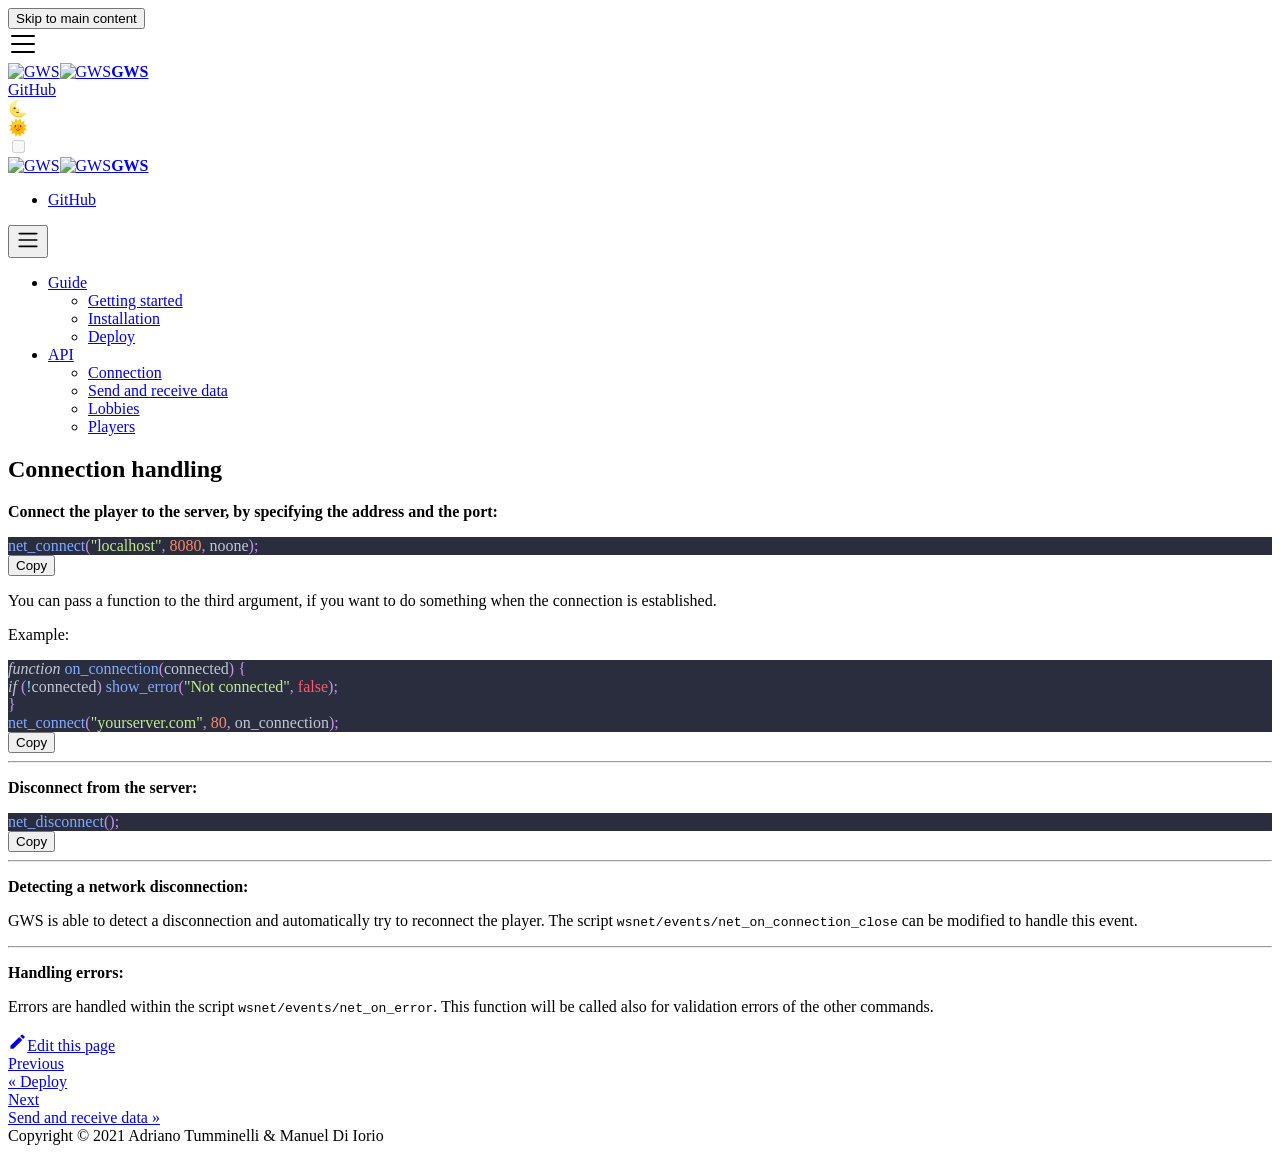
==== api/connection/index.html @ 3e794f7a "Updates" ====
<!doctype html>
<html lang="en">
<head>
<meta charset="UTF-8">
<meta name="viewport" content="width=device-width,initial-scale=1">
<meta name="generator" content="Docusaurus v2.0.0-alpha.70">
<link rel="alternate" type="application/rss+xml" href="/client/blog/rss.xml" title="GMS Websocket Blog RSS Feed">
<link rel="alternate" type="application/atom+xml" href="/client/blog/atom.xml" title="GMS Websocket Blog Atom Feed"><title data-react-helmet="true">Connection handling | GMS Websocket</title><meta data-react-helmet="true" name="twitter:card" content="summary_large_image"><meta data-react-helmet="true" name="docusaurus_locale" content="en"><meta data-react-helmet="true" name="docusaurus_version" content="current"><meta data-react-helmet="true" name="docusaurus_tag" content="docs-default-current"><meta data-react-helmet="true" property="og:title" content="Connection handling | GMS Websocket"><meta data-react-helmet="true" name="description" content="Connect the player to the server, by specifying the address and the port:"><meta data-react-helmet="true" property="og:description" content="Connect the player to the server, by specifying the address and the port:"><meta data-react-helmet="true" property="og:url" content="https://gamemaker-websocket.github.io/client/api/connection"><link data-react-helmet="true" rel="shortcut icon" href="/client/img/logo.svg"><link data-react-helmet="true" rel="canonical" href="https://gamemaker-websocket.github.io/client/api/connection"><link rel="stylesheet" href="/client/styles.dcc90d41.css">
<link rel="preload" href="/client/styles.a80dffa6.js" as="script">
<link rel="preload" href="/client/runtime~main.0edf074a.js" as="script">
<link rel="preload" href="/client/main.84d14266.js" as="script">
<link rel="preload" href="/client/1.2e53114e.js" as="script">
<link rel="preload" href="/client/2.6ff0bc5e.js" as="script">
<link rel="preload" href="/client/14.f0de6162.js" as="script">
<link rel="preload" href="/client/f976f453.dbe1d163.js" as="script">
<link rel="preload" href="/client/17896441.4129a965.js" as="script">
<link rel="preload" href="/client/78955ca0.13c2ad5e.js" as="script">
</head>
<body>
<script>!function(){function t(t){document.documentElement.setAttribute("data-theme",t)}var e=function(){var t=null;try{t=localStorage.getItem("theme")}catch(t){}return t}();t(null!==e?e:"light")}()</script><div id="__docusaurus">
<nav aria-label="Skip navigation links"><button type="button" tabindex="0" class="skipToContent_11B0">Skip to main content</button></nav><nav class="navbar navbar--fixed-top"><div class="navbar__inner"><div class="navbar__items"><div aria-label="Navigation bar toggle" class="navbar__toggle" role="button" tabindex="0"><svg aria-label="Menu" width="30" height="30" viewBox="0 0 30 30" role="img" focusable="false"><title>Menu</title><path stroke="currentColor" stroke-linecap="round" stroke-miterlimit="10" stroke-width="2" d="M4 7h22M4 15h22M4 23h22"></path></svg></div><a class="navbar__brand" href="/client/"><img src="/client/img/logo.svg" alt="GWS" class="themedImage_YANc themedImage--light_3CMI navbar__logo"><img src="/client/img/logo.svg" alt="GWS" class="themedImage_YANc themedImage--dark_3ARp navbar__logo"><strong class="navbar__title">GWS</strong></a></div><div class="navbar__items navbar__items--right"><a href="https://github.com/gamemaker-websocket/client" target="_blank" rel="noopener noreferrer" class="navbar__item navbar__link">GitHub</a><div class="react-toggle react-toggle--disabled displayOnlyInLargeViewport_2N3Q"><div class="react-toggle-track"><div class="react-toggle-track-check"><span class="toggle_3NWk">🌜</span></div><div class="react-toggle-track-x"><span class="toggle_3NWk">🌞</span></div></div><div class="react-toggle-thumb"></div><input type="checkbox" disabled="" aria-label="Dark mode toggle" class="react-toggle-screenreader-only"></div></div></div><div role="presentation" class="navbar-sidebar__backdrop"></div><div class="navbar-sidebar"><div class="navbar-sidebar__brand"><a class="navbar__brand" href="/client/"><img src="/client/img/logo.svg" alt="GWS" class="themedImage_YANc themedImage--light_3CMI navbar__logo"><img src="/client/img/logo.svg" alt="GWS" class="themedImage_YANc themedImage--dark_3ARp navbar__logo"><strong class="navbar__title">GWS</strong></a></div><div class="navbar-sidebar__items"><div class="menu"><ul class="menu__list"><li class="menu__list-item"><a href="https://github.com/gamemaker-websocket/client" target="_blank" rel="noopener noreferrer" class="menu__link">GitHub</a></li></ul></div></div></div></nav><div class="main-wrapper"><div class="docPage_vMrn"><div class="docSidebarContainer_3Ak5" role="complementary"><div class="sidebar_3gvy"><div class="menu menu--responsive thin-scrollbar menu_1yIk"><button aria-label="Open Menu" aria-haspopup="true" class="button button--secondary button--sm menu__button" type="button"><svg aria-label="Menu" class="sidebarMenuIcon_1CUI" width="24" height="24" viewBox="0 0 30 30" role="img" focusable="false"><title>Menu</title><path stroke="currentColor" stroke-linecap="round" stroke-miterlimit="10" stroke-width="2" d="M4 7h22M4 15h22M4 23h22"></path></svg></button><ul class="menu__list"><li class="menu__list-item menu__list-item--collapsed"><a class="menu__link menu__link--sublist" href="#!">Guide</a><ul class="menu__list"><li class="menu__list-item"><a class="menu__link" tabindex="-1" href="/client/">Getting started</a></li><li class="menu__list-item"><a class="menu__link" tabindex="-1" href="/client/guide/installation">Installation</a></li><li class="menu__list-item"><a class="menu__link" tabindex="-1" href="/client/guide/deploy/heroku">Deploy</a></li></ul></li><li class="menu__list-item"><a class="menu__link menu__link--sublist menu__link--active" href="#!">API</a><ul class="menu__list"><li class="menu__list-item"><a aria-current="page" class="menu__link menu__link--active active" tabindex="0" href="/client/api/connection">Connection</a></li><li class="menu__list-item"><a class="menu__link" tabindex="0" href="/client/api/messages">Send and receive data</a></li><li class="menu__list-item"><a class="menu__link" tabindex="0" href="/client/api/lobbies">Lobbies</a></li><li class="menu__list-item"><a class="menu__link" tabindex="0" href="/client/api/players">Players</a></li></ul></li></ul></div></div></div><main class="docMainContainer_2iGs"><div class="container padding-vert--lg docItemWrapper_1bxp"><div class="row"><div class="col docItemCol_U38p"><div class="docItemContainer_a7m4"><article><header><h1 class="docTitle_Oumm">Connection handling</h1></header><div class="markdown"><p><strong>Connect the player to the server, by specifying the address and the port:</strong></p><div class="mdxCodeBlock_1zKU"><div class="codeBlockContent_actS"><div tabindex="0" class="prism-code language-js codeBlock_tuNs thin-scrollbar"><div class="codeBlockLines_3uvA" style="color:#bfc7d5;background-color:#292d3e"><div class="token-line" style="color:#bfc7d5"><span class="token function" style="color:rgb(130, 170, 255)">net_connect</span><span class="token punctuation" style="color:rgb(199, 146, 234)">(</span><span class="token string" style="color:rgb(195, 232, 141)">&quot;localhost&quot;</span><span class="token punctuation" style="color:rgb(199, 146, 234)">,</span><span class="token plain"> </span><span class="token number" style="color:rgb(247, 140, 108)">8080</span><span class="token punctuation" style="color:rgb(199, 146, 234)">,</span><span class="token plain"> noone</span><span class="token punctuation" style="color:rgb(199, 146, 234)">)</span><span class="token punctuation" style="color:rgb(199, 146, 234)">;</span></div></div></div><button type="button" aria-label="Copy code to clipboard" class="copyButton_2GIj">Copy</button></div></div><p>You can pass a function to the third argument, if you want to do something when the connection is established.</p><p>Example:</p><div class="mdxCodeBlock_1zKU"><div class="codeBlockContent_actS"><div tabindex="0" class="prism-code language-js codeBlock_tuNs thin-scrollbar"><div class="codeBlockLines_3uvA" style="color:#bfc7d5;background-color:#292d3e"><div class="token-line" style="color:#bfc7d5"><span class="token keyword" style="font-style:italic">function</span><span class="token plain"> </span><span class="token function" style="color:rgb(130, 170, 255)">on_connection</span><span class="token punctuation" style="color:rgb(199, 146, 234)">(</span><span class="token parameter">connected</span><span class="token punctuation" style="color:rgb(199, 146, 234)">)</span><span class="token plain"> </span><span class="token punctuation" style="color:rgb(199, 146, 234)">{</span><span class="token plain"></span></div><div class="token-line" style="color:#bfc7d5"><span class="token plain">  </span><span class="token keyword control-flow" style="font-style:italic">if</span><span class="token plain"> </span><span class="token punctuation" style="color:rgb(199, 146, 234)">(</span><span class="token operator" style="color:rgb(137, 221, 255)">!</span><span class="token plain">connected</span><span class="token punctuation" style="color:rgb(199, 146, 234)">)</span><span class="token plain"> </span><span class="token function" style="color:rgb(130, 170, 255)">show_error</span><span class="token punctuation" style="color:rgb(199, 146, 234)">(</span><span class="token string" style="color:rgb(195, 232, 141)">&quot;Not connected&quot;</span><span class="token punctuation" style="color:rgb(199, 146, 234)">,</span><span class="token plain"> </span><span class="token boolean" style="color:rgb(255, 88, 116)">false</span><span class="token punctuation" style="color:rgb(199, 146, 234)">)</span><span class="token punctuation" style="color:rgb(199, 146, 234)">;</span><span class="token plain"></span></div><div class="token-line" style="color:#bfc7d5"><span class="token plain"></span><span class="token punctuation" style="color:rgb(199, 146, 234)">}</span><span class="token plain"></span></div><div class="token-line" style="color:#bfc7d5"><span class="token plain"></span><span class="token function" style="color:rgb(130, 170, 255)">net_connect</span><span class="token punctuation" style="color:rgb(199, 146, 234)">(</span><span class="token string" style="color:rgb(195, 232, 141)">&quot;yourserver.com&quot;</span><span class="token punctuation" style="color:rgb(199, 146, 234)">,</span><span class="token plain"> </span><span class="token number" style="color:rgb(247, 140, 108)">80</span><span class="token punctuation" style="color:rgb(199, 146, 234)">,</span><span class="token plain"> on_connection</span><span class="token punctuation" style="color:rgb(199, 146, 234)">)</span><span class="token punctuation" style="color:rgb(199, 146, 234)">;</span></div></div></div><button type="button" aria-label="Copy code to clipboard" class="copyButton_2GIj">Copy</button></div></div><hr><p><strong>Disconnect from the server:</strong></p><div class="mdxCodeBlock_1zKU"><div class="codeBlockContent_actS"><div tabindex="0" class="prism-code language-js codeBlock_tuNs thin-scrollbar"><div class="codeBlockLines_3uvA" style="color:#bfc7d5;background-color:#292d3e"><div class="token-line" style="color:#bfc7d5"><span class="token function" style="color:rgb(130, 170, 255)">net_disconnect</span><span class="token punctuation" style="color:rgb(199, 146, 234)">(</span><span class="token punctuation" style="color:rgb(199, 146, 234)">)</span><span class="token punctuation" style="color:rgb(199, 146, 234)">;</span></div></div></div><button type="button" aria-label="Copy code to clipboard" class="copyButton_2GIj">Copy</button></div></div><hr><p><strong>Detecting a network disconnection:</strong></p><p>GWS is able to detect a disconnection and automatically try to reconnect the player.
The script <code>wsnet/events/net_on_connection_close</code> can be modified to handle this event.</p><hr><p><strong>Handling errors:</strong></p><p>Errors are handled within the script <code>wsnet/events/net_on_error</code>.
This function will be called also for validation errors of the other commands.</p></div></article><div class="margin-vert--xl"><div class="row"><div class="col"><a href="https://github.com/gamemaker-websocket/client/docs/edit/master/docs/api/connection.md" target="_blank" rel="noreferrer noopener"><svg fill="currentColor" height="1.2em" width="1.2em" preserveAspectRatio="xMidYMid meet" role="img" viewBox="0 0 40 40" class="iconEdit_2LL7"><g><path d="m34.5 11.7l-3 3.1-6.3-6.3 3.1-3q0.5-0.5 1.2-0.5t1.1 0.5l3.9 3.9q0.5 0.4 0.5 1.1t-0.5 1.2z m-29.5 17.1l18.4-18.5 6.3 6.3-18.4 18.4h-6.3v-6.2z"></path></g></svg>Edit this page</a></div></div></div><div class="margin-vert--lg"><nav class="pagination-nav" aria-label="Blog list page navigation"><div class="pagination-nav__item"><a class="pagination-nav__link" href="/client/guide/deploy/heroku"><div class="pagination-nav__sublabel">Previous</div><div class="pagination-nav__label">« Deploy</div></a></div><div class="pagination-nav__item pagination-nav__item--next"><a class="pagination-nav__link" href="/client/api/messages"><div class="pagination-nav__sublabel">Next</div><div class="pagination-nav__label">Send and receive data »</div></a></div></nav></div></div></div><div class="col col--3"><div class="tableOfContents_2xL- thin-scrollbar"></div></div></div></div></main></div></div><footer class="footer footer--dark"><div class="container"><div class="footer__bottom text--center"><div class="footer__copyright">Copyright © 2021 Adriano Tumminelli & Manuel Di Iorio</div></div></div></footer></div>
<script src="/client/styles.a80dffa6.js"></script>
<script src="/client/runtime~main.0edf074a.js"></script>
<script src="/client/main.84d14266.js"></script>
<script src="/client/1.2e53114e.js"></script>
<script src="/client/2.6ff0bc5e.js"></script>
<script src="/client/14.f0de6162.js"></script>
<script src="/client/f976f453.dbe1d163.js"></script>
<script src="/client/17896441.4129a965.js"></script>
<script src="/client/78955ca0.13c2ad5e.js"></script>
</body>
</html>
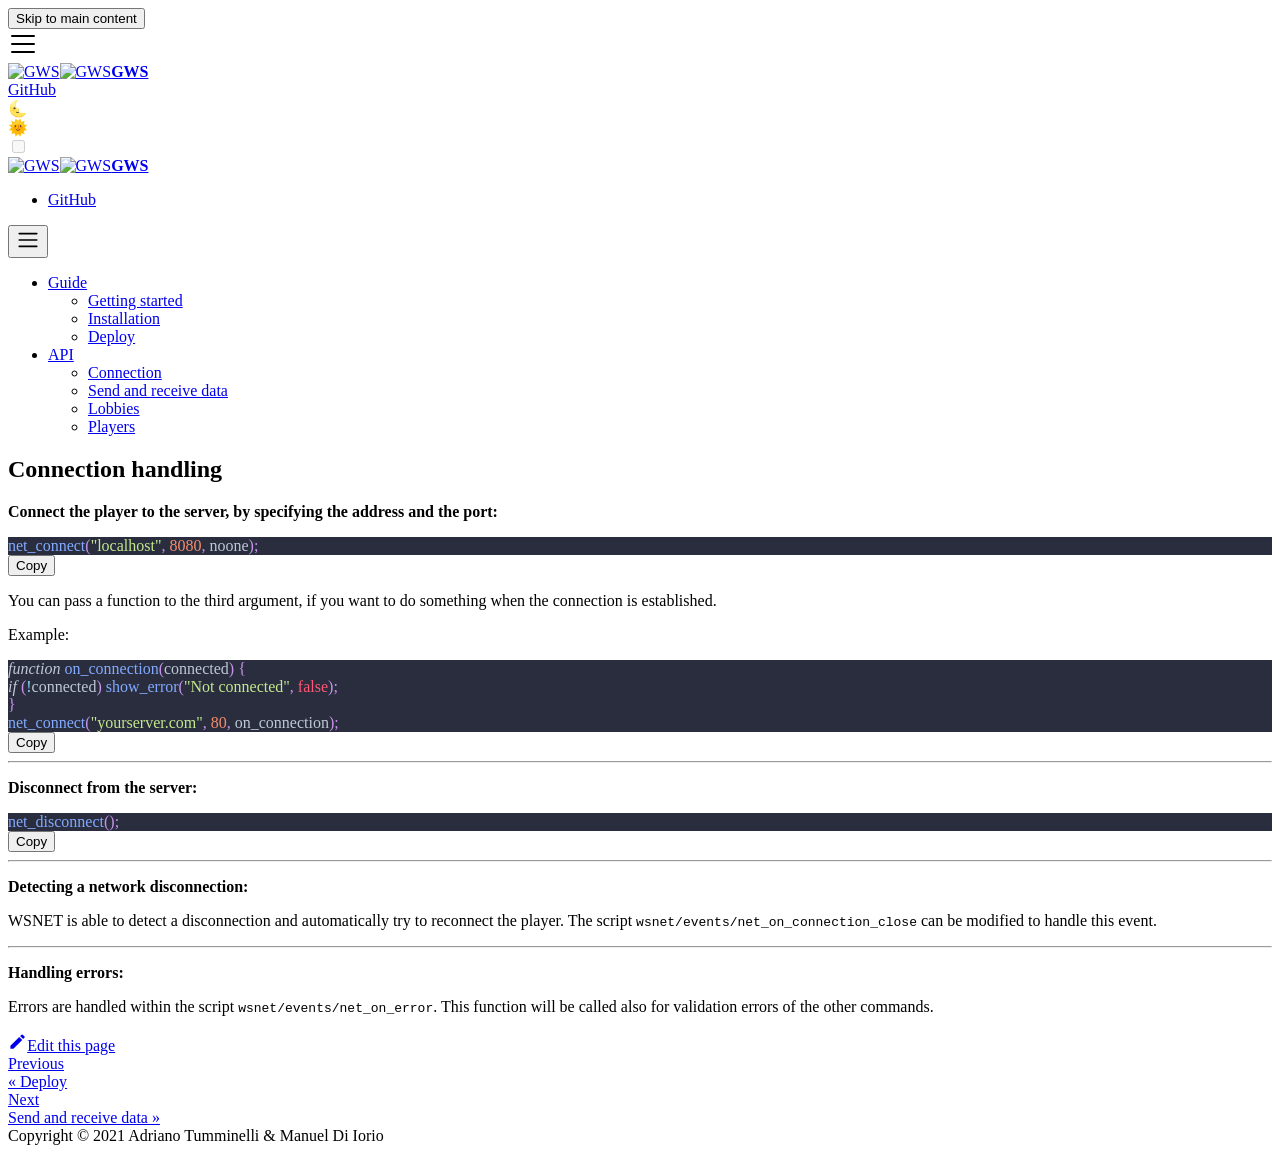
==== commit faffa05e: "Updates" ====
--- a/api/connection/index.html
+++ b/api/connection/index.html
@@ -4,31 +4,31 @@
 <meta charset="UTF-8">
 <meta name="viewport" content="width=device-width,initial-scale=1">
 <meta name="generator" content="Docusaurus v2.0.0-alpha.70">
-<link rel="alternate" type="application/rss+xml" href="/client/blog/rss.xml" title="GMS Websocket Blog RSS Feed">
-<link rel="alternate" type="application/atom+xml" href="/client/blog/atom.xml" title="GMS Websocket Blog Atom Feed"><title data-react-helmet="true">Connection handling | GMS Websocket</title><meta data-react-helmet="true" name="twitter:card" content="summary_large_image"><meta data-react-helmet="true" name="docusaurus_locale" content="en"><meta data-react-helmet="true" name="docusaurus_version" content="current"><meta data-react-helmet="true" name="docusaurus_tag" content="docs-default-current"><meta data-react-helmet="true" property="og:title" content="Connection handling | GMS Websocket"><meta data-react-helmet="true" name="description" content="Connect the player to the server, by specifying the address and the port:"><meta data-react-helmet="true" property="og:description" content="Connect the player to the server, by specifying the address and the port:"><meta data-react-helmet="true" property="og:url" content="https://gamemaker-websocket.github.io/client/api/connection"><link data-react-helmet="true" rel="shortcut icon" href="/client/img/logo.svg"><link data-react-helmet="true" rel="canonical" href="https://gamemaker-websocket.github.io/client/api/connection"><link rel="stylesheet" href="/client/styles.dcc90d41.css">
+<link rel="alternate" type="application/rss+xml" href="/client/blog/rss.xml" title="WSNET Blog RSS Feed">
+<link rel="alternate" type="application/atom+xml" href="/client/blog/atom.xml" title="WSNET Blog Atom Feed"><title data-react-helmet="true">Connection handling | WSNET</title><meta data-react-helmet="true" name="twitter:card" content="summary_large_image"><meta data-react-helmet="true" name="docusaurus_locale" content="en"><meta data-react-helmet="true" name="docusaurus_version" content="current"><meta data-react-helmet="true" name="docusaurus_tag" content="docs-default-current"><meta data-react-helmet="true" property="og:title" content="Connection handling | WSNET"><meta data-react-helmet="true" name="description" content="Connect the player to the server, by specifying the address and the port:"><meta data-react-helmet="true" property="og:description" content="Connect the player to the server, by specifying the address and the port:"><meta data-react-helmet="true" property="og:url" content="https://wsnet-lib.github.io/client/api/connection"><link data-react-helmet="true" rel="shortcut icon" href="/client/img/logo.svg"><link data-react-helmet="true" rel="canonical" href="https://wsnet-lib.github.io/client/api/connection"><link rel="stylesheet" href="/client/styles.54a046fb.css">
 <link rel="preload" href="/client/styles.a80dffa6.js" as="script">
-<link rel="preload" href="/client/runtime~main.0edf074a.js" as="script">
-<link rel="preload" href="/client/main.84d14266.js" as="script">
+<link rel="preload" href="/client/runtime~main.6d9de243.js" as="script">
+<link rel="preload" href="/client/main.f8b710a8.js" as="script">
 <link rel="preload" href="/client/1.2e53114e.js" as="script">
 <link rel="preload" href="/client/2.6ff0bc5e.js" as="script">
 <link rel="preload" href="/client/14.f0de6162.js" as="script">
 <link rel="preload" href="/client/f976f453.dbe1d163.js" as="script">
 <link rel="preload" href="/client/17896441.4129a965.js" as="script">
-<link rel="preload" href="/client/78955ca0.13c2ad5e.js" as="script">
+<link rel="preload" href="/client/78955ca0.629477b0.js" as="script">
 </head>
 <body>
 <script>!function(){function t(t){document.documentElement.setAttribute("data-theme",t)}var e=function(){var t=null;try{t=localStorage.getItem("theme")}catch(t){}return t}();t(null!==e?e:"light")}()</script><div id="__docusaurus">
-<nav aria-label="Skip navigation links"><button type="button" tabindex="0" class="skipToContent_11B0">Skip to main content</button></nav><nav class="navbar navbar--fixed-top"><div class="navbar__inner"><div class="navbar__items"><div aria-label="Navigation bar toggle" class="navbar__toggle" role="button" tabindex="0"><svg aria-label="Menu" width="30" height="30" viewBox="0 0 30 30" role="img" focusable="false"><title>Menu</title><path stroke="currentColor" stroke-linecap="round" stroke-miterlimit="10" stroke-width="2" d="M4 7h22M4 15h22M4 23h22"></path></svg></div><a class="navbar__brand" href="/client/"><img src="/client/img/logo.svg" alt="GWS" class="themedImage_YANc themedImage--light_3CMI navbar__logo"><img src="/client/img/logo.svg" alt="GWS" class="themedImage_YANc themedImage--dark_3ARp navbar__logo"><strong class="navbar__title">GWS</strong></a></div><div class="navbar__items navbar__items--right"><a href="https://github.com/gamemaker-websocket/client" target="_blank" rel="noopener noreferrer" class="navbar__item navbar__link">GitHub</a><div class="react-toggle react-toggle--disabled displayOnlyInLargeViewport_2N3Q"><div class="react-toggle-track"><div class="react-toggle-track-check"><span class="toggle_3NWk">🌜</span></div><div class="react-toggle-track-x"><span class="toggle_3NWk">🌞</span></div></div><div class="react-toggle-thumb"></div><input type="checkbox" disabled="" aria-label="Dark mode toggle" class="react-toggle-screenreader-only"></div></div></div><div role="presentation" class="navbar-sidebar__backdrop"></div><div class="navbar-sidebar"><div class="navbar-sidebar__brand"><a class="navbar__brand" href="/client/"><img src="/client/img/logo.svg" alt="GWS" class="themedImage_YANc themedImage--light_3CMI navbar__logo"><img src="/client/img/logo.svg" alt="GWS" class="themedImage_YANc themedImage--dark_3ARp navbar__logo"><strong class="navbar__title">GWS</strong></a></div><div class="navbar-sidebar__items"><div class="menu"><ul class="menu__list"><li class="menu__list-item"><a href="https://github.com/gamemaker-websocket/client" target="_blank" rel="noopener noreferrer" class="menu__link">GitHub</a></li></ul></div></div></div></nav><div class="main-wrapper"><div class="docPage_vMrn"><div class="docSidebarContainer_3Ak5" role="complementary"><div class="sidebar_3gvy"><div class="menu menu--responsive thin-scrollbar menu_1yIk"><button aria-label="Open Menu" aria-haspopup="true" class="button button--secondary button--sm menu__button" type="button"><svg aria-label="Menu" class="sidebarMenuIcon_1CUI" width="24" height="24" viewBox="0 0 30 30" role="img" focusable="false"><title>Menu</title><path stroke="currentColor" stroke-linecap="round" stroke-miterlimit="10" stroke-width="2" d="M4 7h22M4 15h22M4 23h22"></path></svg></button><ul class="menu__list"><li class="menu__list-item menu__list-item--collapsed"><a class="menu__link menu__link--sublist" href="#!">Guide</a><ul class="menu__list"><li class="menu__list-item"><a class="menu__link" tabindex="-1" href="/client/">Getting started</a></li><li class="menu__list-item"><a class="menu__link" tabindex="-1" href="/client/guide/installation">Installation</a></li><li class="menu__list-item"><a class="menu__link" tabindex="-1" href="/client/guide/deploy/heroku">Deploy</a></li></ul></li><li class="menu__list-item"><a class="menu__link menu__link--sublist menu__link--active" href="#!">API</a><ul class="menu__list"><li class="menu__list-item"><a aria-current="page" class="menu__link menu__link--active active" tabindex="0" href="/client/api/connection">Connection</a></li><li class="menu__list-item"><a class="menu__link" tabindex="0" href="/client/api/messages">Send and receive data</a></li><li class="menu__list-item"><a class="menu__link" tabindex="0" href="/client/api/lobbies">Lobbies</a></li><li class="menu__list-item"><a class="menu__link" tabindex="0" href="/client/api/players">Players</a></li></ul></li></ul></div></div></div><main class="docMainContainer_2iGs"><div class="container padding-vert--lg docItemWrapper_1bxp"><div class="row"><div class="col docItemCol_U38p"><div class="docItemContainer_a7m4"><article><header><h1 class="docTitle_Oumm">Connection handling</h1></header><div class="markdown"><p><strong>Connect the player to the server, by specifying the address and the port:</strong></p><div class="mdxCodeBlock_1zKU"><div class="codeBlockContent_actS"><div tabindex="0" class="prism-code language-js codeBlock_tuNs thin-scrollbar"><div class="codeBlockLines_3uvA" style="color:#bfc7d5;background-color:#292d3e"><div class="token-line" style="color:#bfc7d5"><span class="token function" style="color:rgb(130, 170, 255)">net_connect</span><span class="token punctuation" style="color:rgb(199, 146, 234)">(</span><span class="token string" style="color:rgb(195, 232, 141)">&quot;localhost&quot;</span><span class="token punctuation" style="color:rgb(199, 146, 234)">,</span><span class="token plain"> </span><span class="token number" style="color:rgb(247, 140, 108)">8080</span><span class="token punctuation" style="color:rgb(199, 146, 234)">,</span><span class="token plain"> noone</span><span class="token punctuation" style="color:rgb(199, 146, 234)">)</span><span class="token punctuation" style="color:rgb(199, 146, 234)">;</span></div></div></div><button type="button" aria-label="Copy code to clipboard" class="copyButton_2GIj">Copy</button></div></div><p>You can pass a function to the third argument, if you want to do something when the connection is established.</p><p>Example:</p><div class="mdxCodeBlock_1zKU"><div class="codeBlockContent_actS"><div tabindex="0" class="prism-code language-js codeBlock_tuNs thin-scrollbar"><div class="codeBlockLines_3uvA" style="color:#bfc7d5;background-color:#292d3e"><div class="token-line" style="color:#bfc7d5"><span class="token keyword" style="font-style:italic">function</span><span class="token plain"> </span><span class="token function" style="color:rgb(130, 170, 255)">on_connection</span><span class="token punctuation" style="color:rgb(199, 146, 234)">(</span><span class="token parameter">connected</span><span class="token punctuation" style="color:rgb(199, 146, 234)">)</span><span class="token plain"> </span><span class="token punctuation" style="color:rgb(199, 146, 234)">{</span><span class="token plain"></span></div><div class="token-line" style="color:#bfc7d5"><span class="token plain">  </span><span class="token keyword control-flow" style="font-style:italic">if</span><span class="token plain"> </span><span class="token punctuation" style="color:rgb(199, 146, 234)">(</span><span class="token operator" style="color:rgb(137, 221, 255)">!</span><span class="token plain">connected</span><span class="token punctuation" style="color:rgb(199, 146, 234)">)</span><span class="token plain"> </span><span class="token function" style="color:rgb(130, 170, 255)">show_error</span><span class="token punctuation" style="color:rgb(199, 146, 234)">(</span><span class="token string" style="color:rgb(195, 232, 141)">&quot;Not connected&quot;</span><span class="token punctuation" style="color:rgb(199, 146, 234)">,</span><span class="token plain"> </span><span class="token boolean" style="color:rgb(255, 88, 116)">false</span><span class="token punctuation" style="color:rgb(199, 146, 234)">)</span><span class="token punctuation" style="color:rgb(199, 146, 234)">;</span><span class="token plain"></span></div><div class="token-line" style="color:#bfc7d5"><span class="token plain"></span><span class="token punctuation" style="color:rgb(199, 146, 234)">}</span><span class="token plain"></span></div><div class="token-line" style="color:#bfc7d5"><span class="token plain"></span><span class="token function" style="color:rgb(130, 170, 255)">net_connect</span><span class="token punctuation" style="color:rgb(199, 146, 234)">(</span><span class="token string" style="color:rgb(195, 232, 141)">&quot;yourserver.com&quot;</span><span class="token punctuation" style="color:rgb(199, 146, 234)">,</span><span class="token plain"> </span><span class="token number" style="color:rgb(247, 140, 108)">80</span><span class="token punctuation" style="color:rgb(199, 146, 234)">,</span><span class="token plain"> on_connection</span><span class="token punctuation" style="color:rgb(199, 146, 234)">)</span><span class="token punctuation" style="color:rgb(199, 146, 234)">;</span></div></div></div><button type="button" aria-label="Copy code to clipboard" class="copyButton_2GIj">Copy</button></div></div><hr><p><strong>Disconnect from the server:</strong></p><div class="mdxCodeBlock_1zKU"><div class="codeBlockContent_actS"><div tabindex="0" class="prism-code language-js codeBlock_tuNs thin-scrollbar"><div class="codeBlockLines_3uvA" style="color:#bfc7d5;background-color:#292d3e"><div class="token-line" style="color:#bfc7d5"><span class="token function" style="color:rgb(130, 170, 255)">net_disconnect</span><span class="token punctuation" style="color:rgb(199, 146, 234)">(</span><span class="token punctuation" style="color:rgb(199, 146, 234)">)</span><span class="token punctuation" style="color:rgb(199, 146, 234)">;</span></div></div></div><button type="button" aria-label="Copy code to clipboard" class="copyButton_2GIj">Copy</button></div></div><hr><p><strong>Detecting a network disconnection:</strong></p><p>GWS is able to detect a disconnection and automatically try to reconnect the player.
+<nav aria-label="Skip navigation links"><button type="button" tabindex="0" class="skipToContent_11B0">Skip to main content</button></nav><nav class="navbar navbar--fixed-top"><div class="navbar__inner"><div class="navbar__items"><div aria-label="Navigation bar toggle" class="navbar__toggle" role="button" tabindex="0"><svg aria-label="Menu" width="30" height="30" viewBox="0 0 30 30" role="img" focusable="false"><title>Menu</title><path stroke="currentColor" stroke-linecap="round" stroke-miterlimit="10" stroke-width="2" d="M4 7h22M4 15h22M4 23h22"></path></svg></div><a class="navbar__brand" href="/client/"><img src="/client/img/logo.svg" alt="GWS" class="themedImage_YANc themedImage--light_3CMI navbar__logo"><img src="/client/img/logo.svg" alt="GWS" class="themedImage_YANc themedImage--dark_3ARp navbar__logo"><strong class="navbar__title">GWS</strong></a></div><div class="navbar__items navbar__items--right"><a href="https://github.com/gamemaker-websocket/client" target="_blank" rel="noopener noreferrer" class="navbar__item navbar__link">GitHub</a><div class="react-toggle react-toggle--disabled displayOnlyInLargeViewport_2N3Q"><div class="react-toggle-track"><div class="react-toggle-track-check"><span class="toggle_3NWk">🌜</span></div><div class="react-toggle-track-x"><span class="toggle_3NWk">🌞</span></div></div><div class="react-toggle-thumb"></div><input type="checkbox" disabled="" aria-label="Dark mode toggle" class="react-toggle-screenreader-only"></div></div></div><div role="presentation" class="navbar-sidebar__backdrop"></div><div class="navbar-sidebar"><div class="navbar-sidebar__brand"><a class="navbar__brand" href="/client/"><img src="/client/img/logo.svg" alt="GWS" class="themedImage_YANc themedImage--light_3CMI navbar__logo"><img src="/client/img/logo.svg" alt="GWS" class="themedImage_YANc themedImage--dark_3ARp navbar__logo"><strong class="navbar__title">GWS</strong></a></div><div class="navbar-sidebar__items"><div class="menu"><ul class="menu__list"><li class="menu__list-item"><a href="https://github.com/gamemaker-websocket/client" target="_blank" rel="noopener noreferrer" class="menu__link">GitHub</a></li></ul></div></div></div></nav><div class="main-wrapper"><div class="docPage_vMrn"><div class="docSidebarContainer_3Ak5" role="complementary"><div class="sidebar_3gvy"><div class="menu menu--responsive thin-scrollbar menu_1yIk"><button aria-label="Open Menu" aria-haspopup="true" class="button button--secondary button--sm menu__button" type="button"><svg aria-label="Menu" class="sidebarMenuIcon_1CUI" width="24" height="24" viewBox="0 0 30 30" role="img" focusable="false"><title>Menu</title><path stroke="currentColor" stroke-linecap="round" stroke-miterlimit="10" stroke-width="2" d="M4 7h22M4 15h22M4 23h22"></path></svg></button><ul class="menu__list"><li class="menu__list-item menu__list-item--collapsed"><a class="menu__link menu__link--sublist" href="#!">Guide</a><ul class="menu__list"><li class="menu__list-item"><a class="menu__link" tabindex="-1" href="/client/">Getting started</a></li><li class="menu__list-item"><a class="menu__link" tabindex="-1" href="/client/guide/installation">Installation</a></li><li class="menu__list-item"><a class="menu__link" tabindex="-1" href="/client/guide/deploy/heroku">Deploy</a></li></ul></li><li class="menu__list-item"><a class="menu__link menu__link--sublist menu__link--active" href="#!">API</a><ul class="menu__list"><li class="menu__list-item"><a aria-current="page" class="menu__link menu__link--active active" tabindex="0" href="/client/api/connection">Connection</a></li><li class="menu__list-item"><a class="menu__link" tabindex="0" href="/client/api/messages">Send and receive data</a></li><li class="menu__list-item"><a class="menu__link" tabindex="0" href="/client/api/lobbies">Lobbies</a></li><li class="menu__list-item"><a class="menu__link" tabindex="0" href="/client/api/players">Players</a></li></ul></li></ul></div></div></div><main class="docMainContainer_2iGs"><div class="container padding-vert--lg docItemWrapper_1bxp"><div class="row"><div class="col docItemCol_U38p"><div class="docItemContainer_a7m4"><article><header><h1 class="docTitle_Oumm">Connection handling</h1></header><div class="markdown"><p><strong>Connect the player to the server, by specifying the address and the port:</strong></p><div class="mdxCodeBlock_1zKU"><div class="codeBlockContent_actS"><div tabindex="0" class="prism-code language-js codeBlock_tuNs thin-scrollbar"><div class="codeBlockLines_3uvA" style="color:#bfc7d5;background-color:#292d3e"><div class="token-line" style="color:#bfc7d5"><span class="token function" style="color:rgb(130, 170, 255)">net_connect</span><span class="token punctuation" style="color:rgb(199, 146, 234)">(</span><span class="token string" style="color:rgb(195, 232, 141)">&quot;localhost&quot;</span><span class="token punctuation" style="color:rgb(199, 146, 234)">,</span><span class="token plain"> </span><span class="token number" style="color:rgb(247, 140, 108)">8080</span><span class="token punctuation" style="color:rgb(199, 146, 234)">,</span><span class="token plain"> noone</span><span class="token punctuation" style="color:rgb(199, 146, 234)">)</span><span class="token punctuation" style="color:rgb(199, 146, 234)">;</span></div></div></div><button type="button" aria-label="Copy code to clipboard" class="copyButton_2GIj">Copy</button></div></div><p>You can pass a function to the third argument, if you want to do something when the connection is established.</p><p>Example:</p><div class="mdxCodeBlock_1zKU"><div class="codeBlockContent_actS"><div tabindex="0" class="prism-code language-js codeBlock_tuNs thin-scrollbar"><div class="codeBlockLines_3uvA" style="color:#bfc7d5;background-color:#292d3e"><div class="token-line" style="color:#bfc7d5"><span class="token keyword" style="font-style:italic">function</span><span class="token plain"> </span><span class="token function" style="color:rgb(130, 170, 255)">on_connection</span><span class="token punctuation" style="color:rgb(199, 146, 234)">(</span><span class="token parameter">connected</span><span class="token punctuation" style="color:rgb(199, 146, 234)">)</span><span class="token plain"> </span><span class="token punctuation" style="color:rgb(199, 146, 234)">{</span><span class="token plain"></span></div><div class="token-line" style="color:#bfc7d5"><span class="token plain">  </span><span class="token keyword control-flow" style="font-style:italic">if</span><span class="token plain"> </span><span class="token punctuation" style="color:rgb(199, 146, 234)">(</span><span class="token operator" style="color:rgb(137, 221, 255)">!</span><span class="token plain">connected</span><span class="token punctuation" style="color:rgb(199, 146, 234)">)</span><span class="token plain"> </span><span class="token function" style="color:rgb(130, 170, 255)">show_error</span><span class="token punctuation" style="color:rgb(199, 146, 234)">(</span><span class="token string" style="color:rgb(195, 232, 141)">&quot;Not connected&quot;</span><span class="token punctuation" style="color:rgb(199, 146, 234)">,</span><span class="token plain"> </span><span class="token boolean" style="color:rgb(255, 88, 116)">false</span><span class="token punctuation" style="color:rgb(199, 146, 234)">)</span><span class="token punctuation" style="color:rgb(199, 146, 234)">;</span><span class="token plain"></span></div><div class="token-line" style="color:#bfc7d5"><span class="token plain"></span><span class="token punctuation" style="color:rgb(199, 146, 234)">}</span><span class="token plain"></span></div><div class="token-line" style="color:#bfc7d5"><span class="token plain"></span><span class="token function" style="color:rgb(130, 170, 255)">net_connect</span><span class="token punctuation" style="color:rgb(199, 146, 234)">(</span><span class="token string" style="color:rgb(195, 232, 141)">&quot;yourserver.com&quot;</span><span class="token punctuation" style="color:rgb(199, 146, 234)">,</span><span class="token plain"> </span><span class="token number" style="color:rgb(247, 140, 108)">80</span><span class="token punctuation" style="color:rgb(199, 146, 234)">,</span><span class="token plain"> on_connection</span><span class="token punctuation" style="color:rgb(199, 146, 234)">)</span><span class="token punctuation" style="color:rgb(199, 146, 234)">;</span></div></div></div><button type="button" aria-label="Copy code to clipboard" class="copyButton_2GIj">Copy</button></div></div><hr><p><strong>Disconnect from the server:</strong></p><div class="mdxCodeBlock_1zKU"><div class="codeBlockContent_actS"><div tabindex="0" class="prism-code language-js codeBlock_tuNs thin-scrollbar"><div class="codeBlockLines_3uvA" style="color:#bfc7d5;background-color:#292d3e"><div class="token-line" style="color:#bfc7d5"><span class="token function" style="color:rgb(130, 170, 255)">net_disconnect</span><span class="token punctuation" style="color:rgb(199, 146, 234)">(</span><span class="token punctuation" style="color:rgb(199, 146, 234)">)</span><span class="token punctuation" style="color:rgb(199, 146, 234)">;</span></div></div></div><button type="button" aria-label="Copy code to clipboard" class="copyButton_2GIj">Copy</button></div></div><hr><p><strong>Detecting a network disconnection:</strong></p><p>WSNET is able to detect a disconnection and automatically try to reconnect the player.
 The script <code>wsnet/events/net_on_connection_close</code> can be modified to handle this event.</p><hr><p><strong>Handling errors:</strong></p><p>Errors are handled within the script <code>wsnet/events/net_on_error</code>.
-This function will be called also for validation errors of the other commands.</p></div></article><div class="margin-vert--xl"><div class="row"><div class="col"><a href="https://github.com/gamemaker-websocket/client/docs/edit/master/docs/api/connection.md" target="_blank" rel="noreferrer noopener"><svg fill="currentColor" height="1.2em" width="1.2em" preserveAspectRatio="xMidYMid meet" role="img" viewBox="0 0 40 40" class="iconEdit_2LL7"><g><path d="m34.5 11.7l-3 3.1-6.3-6.3 3.1-3q0.5-0.5 1.2-0.5t1.1 0.5l3.9 3.9q0.5 0.4 0.5 1.1t-0.5 1.2z m-29.5 17.1l18.4-18.5 6.3 6.3-18.4 18.4h-6.3v-6.2z"></path></g></svg>Edit this page</a></div></div></div><div class="margin-vert--lg"><nav class="pagination-nav" aria-label="Blog list page navigation"><div class="pagination-nav__item"><a class="pagination-nav__link" href="/client/guide/deploy/heroku"><div class="pagination-nav__sublabel">Previous</div><div class="pagination-nav__label">« Deploy</div></a></div><div class="pagination-nav__item pagination-nav__item--next"><a class="pagination-nav__link" href="/client/api/messages"><div class="pagination-nav__sublabel">Next</div><div class="pagination-nav__label">Send and receive data »</div></a></div></nav></div></div></div><div class="col col--3"><div class="tableOfContents_2xL- thin-scrollbar"></div></div></div></div></main></div></div><footer class="footer footer--dark"><div class="container"><div class="footer__bottom text--center"><div class="footer__copyright">Copyright © 2021 Adriano Tumminelli & Manuel Di Iorio</div></div></div></footer></div>
+This function will be called also for validation errors of the other commands.</p></div></article><div class="margin-vert--xl"><div class="row"><div class="col"><a href="https://github.com/gamemaker-websocket/client/edit/master/docs/docs/api/connection.md" target="_blank" rel="noreferrer noopener"><svg fill="currentColor" height="1.2em" width="1.2em" preserveAspectRatio="xMidYMid meet" role="img" viewBox="0 0 40 40" class="iconEdit_2LL7"><g><path d="m34.5 11.7l-3 3.1-6.3-6.3 3.1-3q0.5-0.5 1.2-0.5t1.1 0.5l3.9 3.9q0.5 0.4 0.5 1.1t-0.5 1.2z m-29.5 17.1l18.4-18.5 6.3 6.3-18.4 18.4h-6.3v-6.2z"></path></g></svg>Edit this page</a></div></div></div><div class="margin-vert--lg"><nav class="pagination-nav" aria-label="Blog list page navigation"><div class="pagination-nav__item"><a class="pagination-nav__link" href="/client/guide/deploy/heroku"><div class="pagination-nav__sublabel">Previous</div><div class="pagination-nav__label">« Deploy</div></a></div><div class="pagination-nav__item pagination-nav__item--next"><a class="pagination-nav__link" href="/client/api/messages"><div class="pagination-nav__sublabel">Next</div><div class="pagination-nav__label">Send and receive data »</div></a></div></nav></div></div></div><div class="col col--3"><div class="tableOfContents_2xL- thin-scrollbar"></div></div></div></div></main></div></div><footer class="footer footer--dark"><div class="container"><div class="footer__bottom text--center"><div class="footer__copyright">Copyright © 2021 Adriano Tumminelli & Manuel Di Iorio</div></div></div></footer></div>
 <script src="/client/styles.a80dffa6.js"></script>
-<script src="/client/runtime~main.0edf074a.js"></script>
-<script src="/client/main.84d14266.js"></script>
+<script src="/client/runtime~main.6d9de243.js"></script>
+<script src="/client/main.f8b710a8.js"></script>
 <script src="/client/1.2e53114e.js"></script>
 <script src="/client/2.6ff0bc5e.js"></script>
 <script src="/client/14.f0de6162.js"></script>
 <script src="/client/f976f453.dbe1d163.js"></script>
 <script src="/client/17896441.4129a965.js"></script>
-<script src="/client/78955ca0.13c2ad5e.js"></script>
+<script src="/client/78955ca0.629477b0.js"></script>
 </body>
 </html>
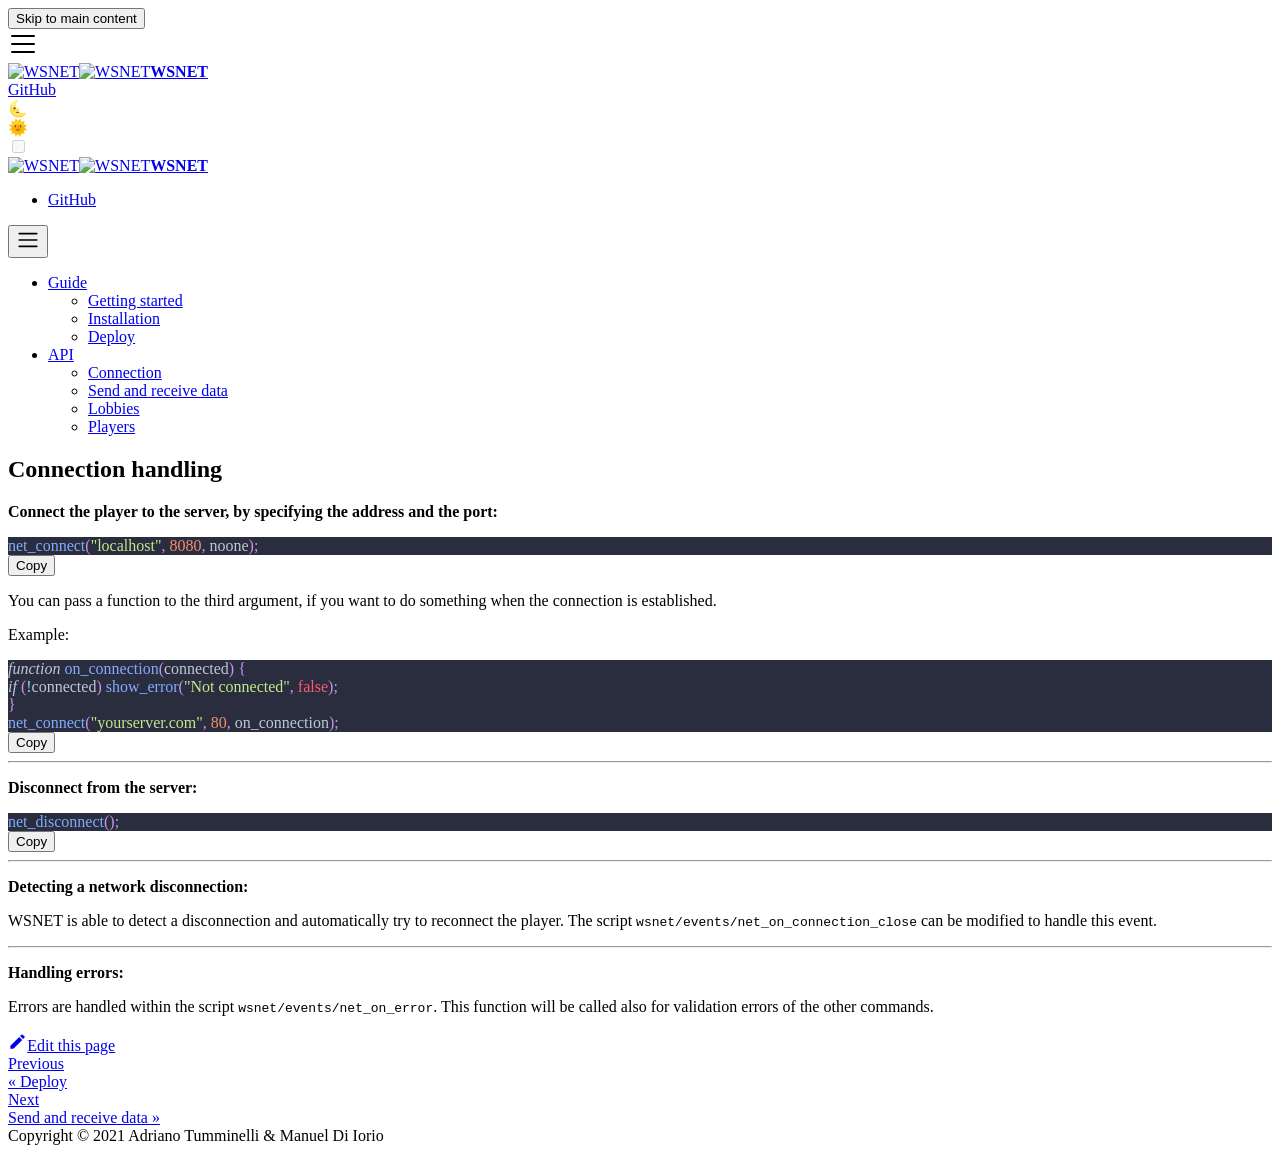
==== commit 69dac9d1: "Updates" ====
--- a/api/connection/index.html
+++ b/api/connection/index.html
@@ -4,31 +4,31 @@
 <meta charset="UTF-8">
 <meta name="viewport" content="width=device-width,initial-scale=1">
 <meta name="generator" content="Docusaurus v2.0.0-alpha.70">
-<link rel="alternate" type="application/rss+xml" href="/client/blog/rss.xml" title="WSNET Blog RSS Feed">
-<link rel="alternate" type="application/atom+xml" href="/client/blog/atom.xml" title="WSNET Blog Atom Feed"><title data-react-helmet="true">Connection handling | WSNET</title><meta data-react-helmet="true" name="twitter:card" content="summary_large_image"><meta data-react-helmet="true" name="docusaurus_locale" content="en"><meta data-react-helmet="true" name="docusaurus_version" content="current"><meta data-react-helmet="true" name="docusaurus_tag" content="docs-default-current"><meta data-react-helmet="true" property="og:title" content="Connection handling | WSNET"><meta data-react-helmet="true" name="description" content="Connect the player to the server, by specifying the address and the port:"><meta data-react-helmet="true" property="og:description" content="Connect the player to the server, by specifying the address and the port:"><meta data-react-helmet="true" property="og:url" content="https://wsnet-lib.github.io/client/api/connection"><link data-react-helmet="true" rel="shortcut icon" href="/client/img/logo.svg"><link data-react-helmet="true" rel="canonical" href="https://wsnet-lib.github.io/client/api/connection"><link rel="stylesheet" href="/client/styles.54a046fb.css">
-<link rel="preload" href="/client/styles.a80dffa6.js" as="script">
-<link rel="preload" href="/client/runtime~main.6d9de243.js" as="script">
-<link rel="preload" href="/client/main.f8b710a8.js" as="script">
-<link rel="preload" href="/client/1.2e53114e.js" as="script">
-<link rel="preload" href="/client/2.6ff0bc5e.js" as="script">
-<link rel="preload" href="/client/14.f0de6162.js" as="script">
-<link rel="preload" href="/client/f976f453.dbe1d163.js" as="script">
-<link rel="preload" href="/client/17896441.4129a965.js" as="script">
-<link rel="preload" href="/client/78955ca0.629477b0.js" as="script">
+<link rel="alternate" type="application/rss+xml" href="/gms-client/blog/rss.xml" title="WSNET Blog RSS Feed">
+<link rel="alternate" type="application/atom+xml" href="/gms-client/blog/atom.xml" title="WSNET Blog Atom Feed"><title data-react-helmet="true">Connection handling | WSNET</title><meta data-react-helmet="true" name="twitter:card" content="summary_large_image"><meta data-react-helmet="true" name="docusaurus_locale" content="en"><meta data-react-helmet="true" name="docusaurus_version" content="current"><meta data-react-helmet="true" name="docusaurus_tag" content="docs-default-current"><meta data-react-helmet="true" property="og:title" content="Connection handling | WSNET"><meta data-react-helmet="true" name="description" content="Connect the player to the server, by specifying the address and the port:"><meta data-react-helmet="true" property="og:description" content="Connect the player to the server, by specifying the address and the port:"><meta data-react-helmet="true" property="og:url" content="https://wsnet-lib.github.io/gms-client/api/connection"><link data-react-helmet="true" rel="shortcut icon" href="/gms-client/img/logo.svg"><link data-react-helmet="true" rel="canonical" href="https://wsnet-lib.github.io/gms-client/api/connection"><link rel="stylesheet" href="/gms-client/styles.54a046fb.css">
+<link rel="preload" href="/gms-client/styles.a80dffa6.js" as="script">
+<link rel="preload" href="/gms-client/runtime~main.1fefa55e.js" as="script">
+<link rel="preload" href="/gms-client/main.6a2fbeb7.js" as="script">
+<link rel="preload" href="/gms-client/1.2e53114e.js" as="script">
+<link rel="preload" href="/gms-client/2.6ff0bc5e.js" as="script">
+<link rel="preload" href="/gms-client/14.f0de6162.js" as="script">
+<link rel="preload" href="/gms-client/f976f453.72ff3402.js" as="script">
+<link rel="preload" href="/gms-client/17896441.4129a965.js" as="script">
+<link rel="preload" href="/gms-client/78955ca0.43f5be40.js" as="script">
 </head>
 <body>
 <script>!function(){function t(t){document.documentElement.setAttribute("data-theme",t)}var e=function(){var t=null;try{t=localStorage.getItem("theme")}catch(t){}return t}();t(null!==e?e:"light")}()</script><div id="__docusaurus">
-<nav aria-label="Skip navigation links"><button type="button" tabindex="0" class="skipToContent_11B0">Skip to main content</button></nav><nav class="navbar navbar--fixed-top"><div class="navbar__inner"><div class="navbar__items"><div aria-label="Navigation bar toggle" class="navbar__toggle" role="button" tabindex="0"><svg aria-label="Menu" width="30" height="30" viewBox="0 0 30 30" role="img" focusable="false"><title>Menu</title><path stroke="currentColor" stroke-linecap="round" stroke-miterlimit="10" stroke-width="2" d="M4 7h22M4 15h22M4 23h22"></path></svg></div><a class="navbar__brand" href="/client/"><img src="/client/img/logo.svg" alt="GWS" class="themedImage_YANc themedImage--light_3CMI navbar__logo"><img src="/client/img/logo.svg" alt="GWS" class="themedImage_YANc themedImage--dark_3ARp navbar__logo"><strong class="navbar__title">GWS</strong></a></div><div class="navbar__items navbar__items--right"><a href="https://github.com/gamemaker-websocket/client" target="_blank" rel="noopener noreferrer" class="navbar__item navbar__link">GitHub</a><div class="react-toggle react-toggle--disabled displayOnlyInLargeViewport_2N3Q"><div class="react-toggle-track"><div class="react-toggle-track-check"><span class="toggle_3NWk">🌜</span></div><div class="react-toggle-track-x"><span class="toggle_3NWk">🌞</span></div></div><div class="react-toggle-thumb"></div><input type="checkbox" disabled="" aria-label="Dark mode toggle" class="react-toggle-screenreader-only"></div></div></div><div role="presentation" class="navbar-sidebar__backdrop"></div><div class="navbar-sidebar"><div class="navbar-sidebar__brand"><a class="navbar__brand" href="/client/"><img src="/client/img/logo.svg" alt="GWS" class="themedImage_YANc themedImage--light_3CMI navbar__logo"><img src="/client/img/logo.svg" alt="GWS" class="themedImage_YANc themedImage--dark_3ARp navbar__logo"><strong class="navbar__title">GWS</strong></a></div><div class="navbar-sidebar__items"><div class="menu"><ul class="menu__list"><li class="menu__list-item"><a href="https://github.com/gamemaker-websocket/client" target="_blank" rel="noopener noreferrer" class="menu__link">GitHub</a></li></ul></div></div></div></nav><div class="main-wrapper"><div class="docPage_vMrn"><div class="docSidebarContainer_3Ak5" role="complementary"><div class="sidebar_3gvy"><div class="menu menu--responsive thin-scrollbar menu_1yIk"><button aria-label="Open Menu" aria-haspopup="true" class="button button--secondary button--sm menu__button" type="button"><svg aria-label="Menu" class="sidebarMenuIcon_1CUI" width="24" height="24" viewBox="0 0 30 30" role="img" focusable="false"><title>Menu</title><path stroke="currentColor" stroke-linecap="round" stroke-miterlimit="10" stroke-width="2" d="M4 7h22M4 15h22M4 23h22"></path></svg></button><ul class="menu__list"><li class="menu__list-item menu__list-item--collapsed"><a class="menu__link menu__link--sublist" href="#!">Guide</a><ul class="menu__list"><li class="menu__list-item"><a class="menu__link" tabindex="-1" href="/client/">Getting started</a></li><li class="menu__list-item"><a class="menu__link" tabindex="-1" href="/client/guide/installation">Installation</a></li><li class="menu__list-item"><a class="menu__link" tabindex="-1" href="/client/guide/deploy/heroku">Deploy</a></li></ul></li><li class="menu__list-item"><a class="menu__link menu__link--sublist menu__link--active" href="#!">API</a><ul class="menu__list"><li class="menu__list-item"><a aria-current="page" class="menu__link menu__link--active active" tabindex="0" href="/client/api/connection">Connection</a></li><li class="menu__list-item"><a class="menu__link" tabindex="0" href="/client/api/messages">Send and receive data</a></li><li class="menu__list-item"><a class="menu__link" tabindex="0" href="/client/api/lobbies">Lobbies</a></li><li class="menu__list-item"><a class="menu__link" tabindex="0" href="/client/api/players">Players</a></li></ul></li></ul></div></div></div><main class="docMainContainer_2iGs"><div class="container padding-vert--lg docItemWrapper_1bxp"><div class="row"><div class="col docItemCol_U38p"><div class="docItemContainer_a7m4"><article><header><h1 class="docTitle_Oumm">Connection handling</h1></header><div class="markdown"><p><strong>Connect the player to the server, by specifying the address and the port:</strong></p><div class="mdxCodeBlock_1zKU"><div class="codeBlockContent_actS"><div tabindex="0" class="prism-code language-js codeBlock_tuNs thin-scrollbar"><div class="codeBlockLines_3uvA" style="color:#bfc7d5;background-color:#292d3e"><div class="token-line" style="color:#bfc7d5"><span class="token function" style="color:rgb(130, 170, 255)">net_connect</span><span class="token punctuation" style="color:rgb(199, 146, 234)">(</span><span class="token string" style="color:rgb(195, 232, 141)">&quot;localhost&quot;</span><span class="token punctuation" style="color:rgb(199, 146, 234)">,</span><span class="token plain"> </span><span class="token number" style="color:rgb(247, 140, 108)">8080</span><span class="token punctuation" style="color:rgb(199, 146, 234)">,</span><span class="token plain"> noone</span><span class="token punctuation" style="color:rgb(199, 146, 234)">)</span><span class="token punctuation" style="color:rgb(199, 146, 234)">;</span></div></div></div><button type="button" aria-label="Copy code to clipboard" class="copyButton_2GIj">Copy</button></div></div><p>You can pass a function to the third argument, if you want to do something when the connection is established.</p><p>Example:</p><div class="mdxCodeBlock_1zKU"><div class="codeBlockContent_actS"><div tabindex="0" class="prism-code language-js codeBlock_tuNs thin-scrollbar"><div class="codeBlockLines_3uvA" style="color:#bfc7d5;background-color:#292d3e"><div class="token-line" style="color:#bfc7d5"><span class="token keyword" style="font-style:italic">function</span><span class="token plain"> </span><span class="token function" style="color:rgb(130, 170, 255)">on_connection</span><span class="token punctuation" style="color:rgb(199, 146, 234)">(</span><span class="token parameter">connected</span><span class="token punctuation" style="color:rgb(199, 146, 234)">)</span><span class="token plain"> </span><span class="token punctuation" style="color:rgb(199, 146, 234)">{</span><span class="token plain"></span></div><div class="token-line" style="color:#bfc7d5"><span class="token plain">  </span><span class="token keyword control-flow" style="font-style:italic">if</span><span class="token plain"> </span><span class="token punctuation" style="color:rgb(199, 146, 234)">(</span><span class="token operator" style="color:rgb(137, 221, 255)">!</span><span class="token plain">connected</span><span class="token punctuation" style="color:rgb(199, 146, 234)">)</span><span class="token plain"> </span><span class="token function" style="color:rgb(130, 170, 255)">show_error</span><span class="token punctuation" style="color:rgb(199, 146, 234)">(</span><span class="token string" style="color:rgb(195, 232, 141)">&quot;Not connected&quot;</span><span class="token punctuation" style="color:rgb(199, 146, 234)">,</span><span class="token plain"> </span><span class="token boolean" style="color:rgb(255, 88, 116)">false</span><span class="token punctuation" style="color:rgb(199, 146, 234)">)</span><span class="token punctuation" style="color:rgb(199, 146, 234)">;</span><span class="token plain"></span></div><div class="token-line" style="color:#bfc7d5"><span class="token plain"></span><span class="token punctuation" style="color:rgb(199, 146, 234)">}</span><span class="token plain"></span></div><div class="token-line" style="color:#bfc7d5"><span class="token plain"></span><span class="token function" style="color:rgb(130, 170, 255)">net_connect</span><span class="token punctuation" style="color:rgb(199, 146, 234)">(</span><span class="token string" style="color:rgb(195, 232, 141)">&quot;yourserver.com&quot;</span><span class="token punctuation" style="color:rgb(199, 146, 234)">,</span><span class="token plain"> </span><span class="token number" style="color:rgb(247, 140, 108)">80</span><span class="token punctuation" style="color:rgb(199, 146, 234)">,</span><span class="token plain"> on_connection</span><span class="token punctuation" style="color:rgb(199, 146, 234)">)</span><span class="token punctuation" style="color:rgb(199, 146, 234)">;</span></div></div></div><button type="button" aria-label="Copy code to clipboard" class="copyButton_2GIj">Copy</button></div></div><hr><p><strong>Disconnect from the server:</strong></p><div class="mdxCodeBlock_1zKU"><div class="codeBlockContent_actS"><div tabindex="0" class="prism-code language-js codeBlock_tuNs thin-scrollbar"><div class="codeBlockLines_3uvA" style="color:#bfc7d5;background-color:#292d3e"><div class="token-line" style="color:#bfc7d5"><span class="token function" style="color:rgb(130, 170, 255)">net_disconnect</span><span class="token punctuation" style="color:rgb(199, 146, 234)">(</span><span class="token punctuation" style="color:rgb(199, 146, 234)">)</span><span class="token punctuation" style="color:rgb(199, 146, 234)">;</span></div></div></div><button type="button" aria-label="Copy code to clipboard" class="copyButton_2GIj">Copy</button></div></div><hr><p><strong>Detecting a network disconnection:</strong></p><p>WSNET is able to detect a disconnection and automatically try to reconnect the player.
+<nav aria-label="Skip navigation links"><button type="button" tabindex="0" class="skipToContent_11B0">Skip to main content</button></nav><nav class="navbar navbar--fixed-top"><div class="navbar__inner"><div class="navbar__items"><div aria-label="Navigation bar toggle" class="navbar__toggle" role="button" tabindex="0"><svg aria-label="Menu" width="30" height="30" viewBox="0 0 30 30" role="img" focusable="false"><title>Menu</title><path stroke="currentColor" stroke-linecap="round" stroke-miterlimit="10" stroke-width="2" d="M4 7h22M4 15h22M4 23h22"></path></svg></div><a class="navbar__brand" href="/gms-client/"><img src="/gms-client/img/logo.svg" alt="WSNET" class="themedImage_YANc themedImage--light_3CMI navbar__logo"><img src="/gms-client/img/logo.svg" alt="WSNET" class="themedImage_YANc themedImage--dark_3ARp navbar__logo"><strong class="navbar__title">WSNET</strong></a></div><div class="navbar__items navbar__items--right"><a href="https://github.com/wsnet-lib" target="_blank" rel="noopener noreferrer" class="navbar__item navbar__link">GitHub</a><div class="react-toggle react-toggle--disabled displayOnlyInLargeViewport_2N3Q"><div class="react-toggle-track"><div class="react-toggle-track-check"><span class="toggle_3NWk">🌜</span></div><div class="react-toggle-track-x"><span class="toggle_3NWk">🌞</span></div></div><div class="react-toggle-thumb"></div><input type="checkbox" disabled="" aria-label="Dark mode toggle" class="react-toggle-screenreader-only"></div></div></div><div role="presentation" class="navbar-sidebar__backdrop"></div><div class="navbar-sidebar"><div class="navbar-sidebar__brand"><a class="navbar__brand" href="/gms-client/"><img src="/gms-client/img/logo.svg" alt="WSNET" class="themedImage_YANc themedImage--light_3CMI navbar__logo"><img src="/gms-client/img/logo.svg" alt="WSNET" class="themedImage_YANc themedImage--dark_3ARp navbar__logo"><strong class="navbar__title">WSNET</strong></a></div><div class="navbar-sidebar__items"><div class="menu"><ul class="menu__list"><li class="menu__list-item"><a href="https://github.com/wsnet-lib" target="_blank" rel="noopener noreferrer" class="menu__link">GitHub</a></li></ul></div></div></div></nav><div class="main-wrapper"><div class="docPage_vMrn"><div class="docSidebarContainer_3Ak5" role="complementary"><div class="sidebar_3gvy"><div class="menu menu--responsive thin-scrollbar menu_1yIk"><button aria-label="Open Menu" aria-haspopup="true" class="button button--secondary button--sm menu__button" type="button"><svg aria-label="Menu" class="sidebarMenuIcon_1CUI" width="24" height="24" viewBox="0 0 30 30" role="img" focusable="false"><title>Menu</title><path stroke="currentColor" stroke-linecap="round" stroke-miterlimit="10" stroke-width="2" d="M4 7h22M4 15h22M4 23h22"></path></svg></button><ul class="menu__list"><li class="menu__list-item menu__list-item--collapsed"><a class="menu__link menu__link--sublist" href="#!">Guide</a><ul class="menu__list"><li class="menu__list-item"><a class="menu__link" tabindex="-1" href="/gms-client/">Getting started</a></li><li class="menu__list-item"><a class="menu__link" tabindex="-1" href="/gms-client/guide/installation">Installation</a></li><li class="menu__list-item"><a class="menu__link" tabindex="-1" href="/gms-client/guide/deploy/heroku">Deploy</a></li></ul></li><li class="menu__list-item"><a class="menu__link menu__link--sublist menu__link--active" href="#!">API</a><ul class="menu__list"><li class="menu__list-item"><a aria-current="page" class="menu__link menu__link--active active" tabindex="0" href="/gms-client/api/connection">Connection</a></li><li class="menu__list-item"><a class="menu__link" tabindex="0" href="/gms-client/api/messages">Send and receive data</a></li><li class="menu__list-item"><a class="menu__link" tabindex="0" href="/gms-client/api/lobbies">Lobbies</a></li><li class="menu__list-item"><a class="menu__link" tabindex="0" href="/gms-client/api/players">Players</a></li></ul></li></ul></div></div></div><main class="docMainContainer_2iGs"><div class="container padding-vert--lg docItemWrapper_1bxp"><div class="row"><div class="col docItemCol_U38p"><div class="docItemContainer_a7m4"><article><header><h1 class="docTitle_Oumm">Connection handling</h1></header><div class="markdown"><p><strong>Connect the player to the server, by specifying the address and the port:</strong></p><div class="mdxCodeBlock_1zKU"><div class="codeBlockContent_actS"><div tabindex="0" class="prism-code language-js codeBlock_tuNs thin-scrollbar"><div class="codeBlockLines_3uvA" style="color:#bfc7d5;background-color:#292d3e"><div class="token-line" style="color:#bfc7d5"><span class="token function" style="color:rgb(130, 170, 255)">net_connect</span><span class="token punctuation" style="color:rgb(199, 146, 234)">(</span><span class="token string" style="color:rgb(195, 232, 141)">&quot;localhost&quot;</span><span class="token punctuation" style="color:rgb(199, 146, 234)">,</span><span class="token plain"> </span><span class="token number" style="color:rgb(247, 140, 108)">8080</span><span class="token punctuation" style="color:rgb(199, 146, 234)">,</span><span class="token plain"> noone</span><span class="token punctuation" style="color:rgb(199, 146, 234)">)</span><span class="token punctuation" style="color:rgb(199, 146, 234)">;</span></div></div></div><button type="button" aria-label="Copy code to clipboard" class="copyButton_2GIj">Copy</button></div></div><p>You can pass a function to the third argument, if you want to do something when the connection is established.</p><p>Example:</p><div class="mdxCodeBlock_1zKU"><div class="codeBlockContent_actS"><div tabindex="0" class="prism-code language-js codeBlock_tuNs thin-scrollbar"><div class="codeBlockLines_3uvA" style="color:#bfc7d5;background-color:#292d3e"><div class="token-line" style="color:#bfc7d5"><span class="token keyword" style="font-style:italic">function</span><span class="token plain"> </span><span class="token function" style="color:rgb(130, 170, 255)">on_connection</span><span class="token punctuation" style="color:rgb(199, 146, 234)">(</span><span class="token parameter">connected</span><span class="token punctuation" style="color:rgb(199, 146, 234)">)</span><span class="token plain"> </span><span class="token punctuation" style="color:rgb(199, 146, 234)">{</span><span class="token plain"></span></div><div class="token-line" style="color:#bfc7d5"><span class="token plain">  </span><span class="token keyword control-flow" style="font-style:italic">if</span><span class="token plain"> </span><span class="token punctuation" style="color:rgb(199, 146, 234)">(</span><span class="token operator" style="color:rgb(137, 221, 255)">!</span><span class="token plain">connected</span><span class="token punctuation" style="color:rgb(199, 146, 234)">)</span><span class="token plain"> </span><span class="token function" style="color:rgb(130, 170, 255)">show_error</span><span class="token punctuation" style="color:rgb(199, 146, 234)">(</span><span class="token string" style="color:rgb(195, 232, 141)">&quot;Not connected&quot;</span><span class="token punctuation" style="color:rgb(199, 146, 234)">,</span><span class="token plain"> </span><span class="token boolean" style="color:rgb(255, 88, 116)">false</span><span class="token punctuation" style="color:rgb(199, 146, 234)">)</span><span class="token punctuation" style="color:rgb(199, 146, 234)">;</span><span class="token plain"></span></div><div class="token-line" style="color:#bfc7d5"><span class="token plain"></span><span class="token punctuation" style="color:rgb(199, 146, 234)">}</span><span class="token plain"></span></div><div class="token-line" style="color:#bfc7d5"><span class="token plain"></span><span class="token function" style="color:rgb(130, 170, 255)">net_connect</span><span class="token punctuation" style="color:rgb(199, 146, 234)">(</span><span class="token string" style="color:rgb(195, 232, 141)">&quot;yourserver.com&quot;</span><span class="token punctuation" style="color:rgb(199, 146, 234)">,</span><span class="token plain"> </span><span class="token number" style="color:rgb(247, 140, 108)">80</span><span class="token punctuation" style="color:rgb(199, 146, 234)">,</span><span class="token plain"> on_connection</span><span class="token punctuation" style="color:rgb(199, 146, 234)">)</span><span class="token punctuation" style="color:rgb(199, 146, 234)">;</span></div></div></div><button type="button" aria-label="Copy code to clipboard" class="copyButton_2GIj">Copy</button></div></div><hr><p><strong>Disconnect from the server:</strong></p><div class="mdxCodeBlock_1zKU"><div class="codeBlockContent_actS"><div tabindex="0" class="prism-code language-js codeBlock_tuNs thin-scrollbar"><div class="codeBlockLines_3uvA" style="color:#bfc7d5;background-color:#292d3e"><div class="token-line" style="color:#bfc7d5"><span class="token function" style="color:rgb(130, 170, 255)">net_disconnect</span><span class="token punctuation" style="color:rgb(199, 146, 234)">(</span><span class="token punctuation" style="color:rgb(199, 146, 234)">)</span><span class="token punctuation" style="color:rgb(199, 146, 234)">;</span></div></div></div><button type="button" aria-label="Copy code to clipboard" class="copyButton_2GIj">Copy</button></div></div><hr><p><strong>Detecting a network disconnection:</strong></p><p>WSNET is able to detect a disconnection and automatically try to reconnect the player.
 The script <code>wsnet/events/net_on_connection_close</code> can be modified to handle this event.</p><hr><p><strong>Handling errors:</strong></p><p>Errors are handled within the script <code>wsnet/events/net_on_error</code>.
-This function will be called also for validation errors of the other commands.</p></div></article><div class="margin-vert--xl"><div class="row"><div class="col"><a href="https://github.com/gamemaker-websocket/client/edit/master/docs/docs/api/connection.md" target="_blank" rel="noreferrer noopener"><svg fill="currentColor" height="1.2em" width="1.2em" preserveAspectRatio="xMidYMid meet" role="img" viewBox="0 0 40 40" class="iconEdit_2LL7"><g><path d="m34.5 11.7l-3 3.1-6.3-6.3 3.1-3q0.5-0.5 1.2-0.5t1.1 0.5l3.9 3.9q0.5 0.4 0.5 1.1t-0.5 1.2z m-29.5 17.1l18.4-18.5 6.3 6.3-18.4 18.4h-6.3v-6.2z"></path></g></svg>Edit this page</a></div></div></div><div class="margin-vert--lg"><nav class="pagination-nav" aria-label="Blog list page navigation"><div class="pagination-nav__item"><a class="pagination-nav__link" href="/client/guide/deploy/heroku"><div class="pagination-nav__sublabel">Previous</div><div class="pagination-nav__label">« Deploy</div></a></div><div class="pagination-nav__item pagination-nav__item--next"><a class="pagination-nav__link" href="/client/api/messages"><div class="pagination-nav__sublabel">Next</div><div class="pagination-nav__label">Send and receive data »</div></a></div></nav></div></div></div><div class="col col--3"><div class="tableOfContents_2xL- thin-scrollbar"></div></div></div></div></main></div></div><footer class="footer footer--dark"><div class="container"><div class="footer__bottom text--center"><div class="footer__copyright">Copyright © 2021 Adriano Tumminelli & Manuel Di Iorio</div></div></div></footer></div>
-<script src="/client/styles.a80dffa6.js"></script>
-<script src="/client/runtime~main.6d9de243.js"></script>
-<script src="/client/main.f8b710a8.js"></script>
-<script src="/client/1.2e53114e.js"></script>
-<script src="/client/2.6ff0bc5e.js"></script>
-<script src="/client/14.f0de6162.js"></script>
-<script src="/client/f976f453.dbe1d163.js"></script>
-<script src="/client/17896441.4129a965.js"></script>
-<script src="/client/78955ca0.629477b0.js"></script>
+This function will be called also for validation errors of the other commands.</p></div></article><div class="margin-vert--xl"><div class="row"><div class="col"><a href="https://github.com/wsnet-lib/gms-client/edit/master/docs/docs/api/connection.md" target="_blank" rel="noreferrer noopener"><svg fill="currentColor" height="1.2em" width="1.2em" preserveAspectRatio="xMidYMid meet" role="img" viewBox="0 0 40 40" class="iconEdit_2LL7"><g><path d="m34.5 11.7l-3 3.1-6.3-6.3 3.1-3q0.5-0.5 1.2-0.5t1.1 0.5l3.9 3.9q0.5 0.4 0.5 1.1t-0.5 1.2z m-29.5 17.1l18.4-18.5 6.3 6.3-18.4 18.4h-6.3v-6.2z"></path></g></svg>Edit this page</a></div></div></div><div class="margin-vert--lg"><nav class="pagination-nav" aria-label="Blog list page navigation"><div class="pagination-nav__item"><a class="pagination-nav__link" href="/gms-client/guide/deploy/heroku"><div class="pagination-nav__sublabel">Previous</div><div class="pagination-nav__label">« Deploy</div></a></div><div class="pagination-nav__item pagination-nav__item--next"><a class="pagination-nav__link" href="/gms-client/api/messages"><div class="pagination-nav__sublabel">Next</div><div class="pagination-nav__label">Send and receive data »</div></a></div></nav></div></div></div><div class="col col--3"><div class="tableOfContents_2xL- thin-scrollbar"></div></div></div></div></main></div></div><footer class="footer footer--dark"><div class="container"><div class="footer__bottom text--center"><div class="footer__copyright">Copyright © 2021 Adriano Tumminelli & Manuel Di Iorio</div></div></div></footer></div>
+<script src="/gms-client/styles.a80dffa6.js"></script>
+<script src="/gms-client/runtime~main.1fefa55e.js"></script>
+<script src="/gms-client/main.6a2fbeb7.js"></script>
+<script src="/gms-client/1.2e53114e.js"></script>
+<script src="/gms-client/2.6ff0bc5e.js"></script>
+<script src="/gms-client/14.f0de6162.js"></script>
+<script src="/gms-client/f976f453.72ff3402.js"></script>
+<script src="/gms-client/17896441.4129a965.js"></script>
+<script src="/gms-client/78955ca0.43f5be40.js"></script>
 </body>
 </html>
